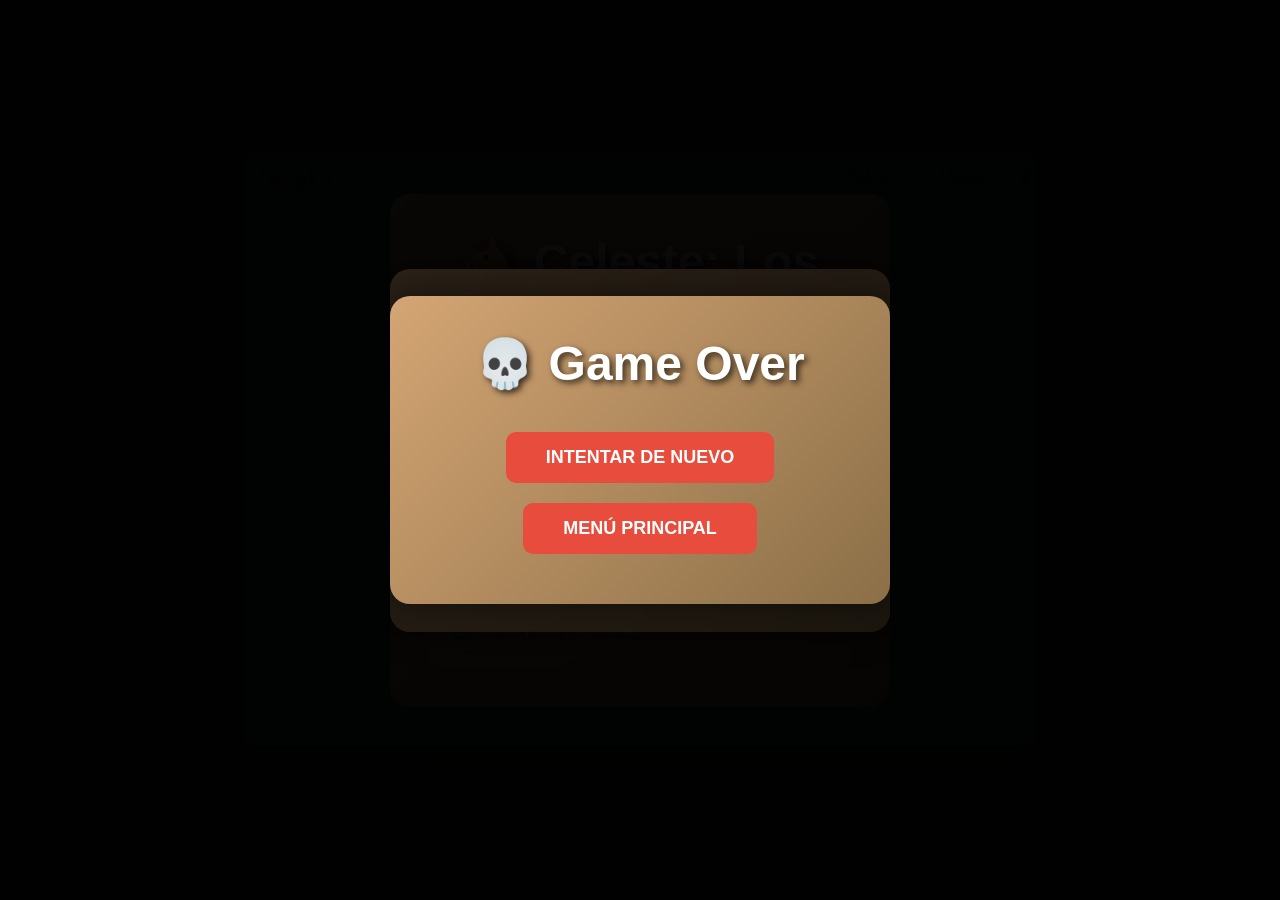
==== index.html @ f13b9c58 "Add Celeste-style platformer game set in Venezuelan Llanos Implement a challenging platformer game i" ====
<!DOCTYPE html>
<html lang="es">
<head>
    <meta charset="UTF-8">
    <meta name="viewport" content="width=device-width, initial-scale=1.0">
    <title>Celeste: Los Llanos</title>
    <link rel="stylesheet" href="css/style.css">
</head>
<body>
    <div id="gameContainer">
        <canvas id="gameCanvas" width="800" height="600"></canvas>
        <div id="ui">
            <div id="levelInfo">Nivel 1</div>
            <div id="stats">
                <span id="dashes">Saltos: 2</span>
                <span id="deaths">Muertes: 0</span>
            </div>
        </div>
    </div>

    <div id="menu" class="screen">
        <div class="menu-content">
            <h1>🐴 Celeste: Los Llanos 🌾</h1>
            <p>Un viaje a través de la magia de los Llanos Venezolanos</p>
            <button onclick="game.startGame()">JUGAR</button>
            <div class="controls">
                <p><strong>Controles:</strong></p>
                <p>⬅️➡️: Mover | ESPACIO: Saltar | Z: Dash</p>
                <p>⬆️: Escalar pared | R: Reiniciar</p>
            </div>
        </div>
    </div>

    <div id="levelComplete" class="screen">
        <div class="menu-content">
            <h1>🎉 ¡Nivel Completado!</h1>
            <p id="levelStats"></p>
            <button onclick="game.nextLevel()">Siguiente Nivel</button>
            <button onclick="game.backToMenu()">Menú Principal</button>
        </div>
    </div>

    <div id="gameOver" class="screen">
        <div class="menu-content">
            <h1>💀 Game Over</h1>
            <p id="gameOverStats"></p>
            <button onclick="game.startGame()">Intentar de Nuevo</button>
            <button onclick="game.backToMenu()">Menú Principal</button>
        </div>
    </div>

    <script src="js/utils.js"></script>
    <script src="js/entities.js"></script>
    <script src="js/player.js"></script>
    <script src="js/level.js"></script>
    <script src="js/game.js"></script>
</body>
</html>
---- css/style.css ----
* {
    margin: 0;
    padding: 0;
    box-sizing: border-box;
}

body {
    font-family: 'Arial', sans-serif;
    background: linear-gradient(135deg, #d4a574 0%, #8b6f47 100%);
    display: flex;
    justify-content: center;
    align-items: center;
    min-height: 100vh;
    color: #333;
}

#gameContainer {
    position: relative;
    width: 800px;
    height: 600px;
    background: #87ceeb;
    border: 4px solid #654321;
    box-shadow: 0 0 20px rgba(0, 0, 0, 0.3);
}

canvas {
    display: block;
    width: 100%;
    height: 100%;
}

#ui {
    position: absolute;
    top: 10px;
    left: 10px;
    right: 10px;
    display: flex;
    justify-content: space-between;
    color: white;
    font-weight: bold;
    text-shadow: 2px 2px 4px rgba(0, 0, 0, 0.7);
    font-size: 18px;
    z-index: 100;
}

#stats {
    display: flex;
    gap: 20px;
    right: 10px;
}

#levelInfo {
    font-size: 24px;
}

.screen {
    position: fixed;
    top: 0;
    left: 0;
    width: 100%;
    height: 100%;
    background: rgba(0, 0, 0, 0.8);
    display: flex;
    justify-content: center;
    align-items: center;
    z-index: 200;
    font-family: 'Arial', sans-serif;
}

.screen.hidden {
    display: none;
}

.menu-content {
    text-align: center;
    background: linear-gradient(135deg, #d4a574 0%, #8b6f47 100%);
    padding: 40px;
    border-radius: 20px;
    max-width: 500px;
    box-shadow: 0 0 30px rgba(0, 0, 0, 0.5);
}

.menu-content h1 {
    font-size: 48px;
    color: #fff;
    margin-bottom: 20px;
    text-shadow: 3px 3px 6px rgba(0, 0, 0, 0.7);
}

.menu-content p {
    font-size: 18px;
    color: #fff;
    margin-bottom: 30px;
    text-shadow: 2px 2px 4px rgba(0, 0, 0, 0.5);
}

button {
    background: #e74c3c;
    color: white;
    border: none;
    padding: 15px 40px;
    margin: 10px;
    font-size: 18px;
    border-radius: 10px;
    cursor: pointer;
    font-weight: bold;
    transition: all 0.3s;
    text-transform: uppercase;
}

button:hover {
    background: #c0392b;
    transform: scale(1.05);
}

button:active {
    transform: scale(0.95);
}

.controls {
    margin-top: 30px;
    text-align: left;
    background: rgba(255, 255, 255, 0.1);
    padding: 20px;
    border-radius: 10px;
    color: #fff;
}

.controls p {
    margin: 10px 0;
    font-size: 14px;
}
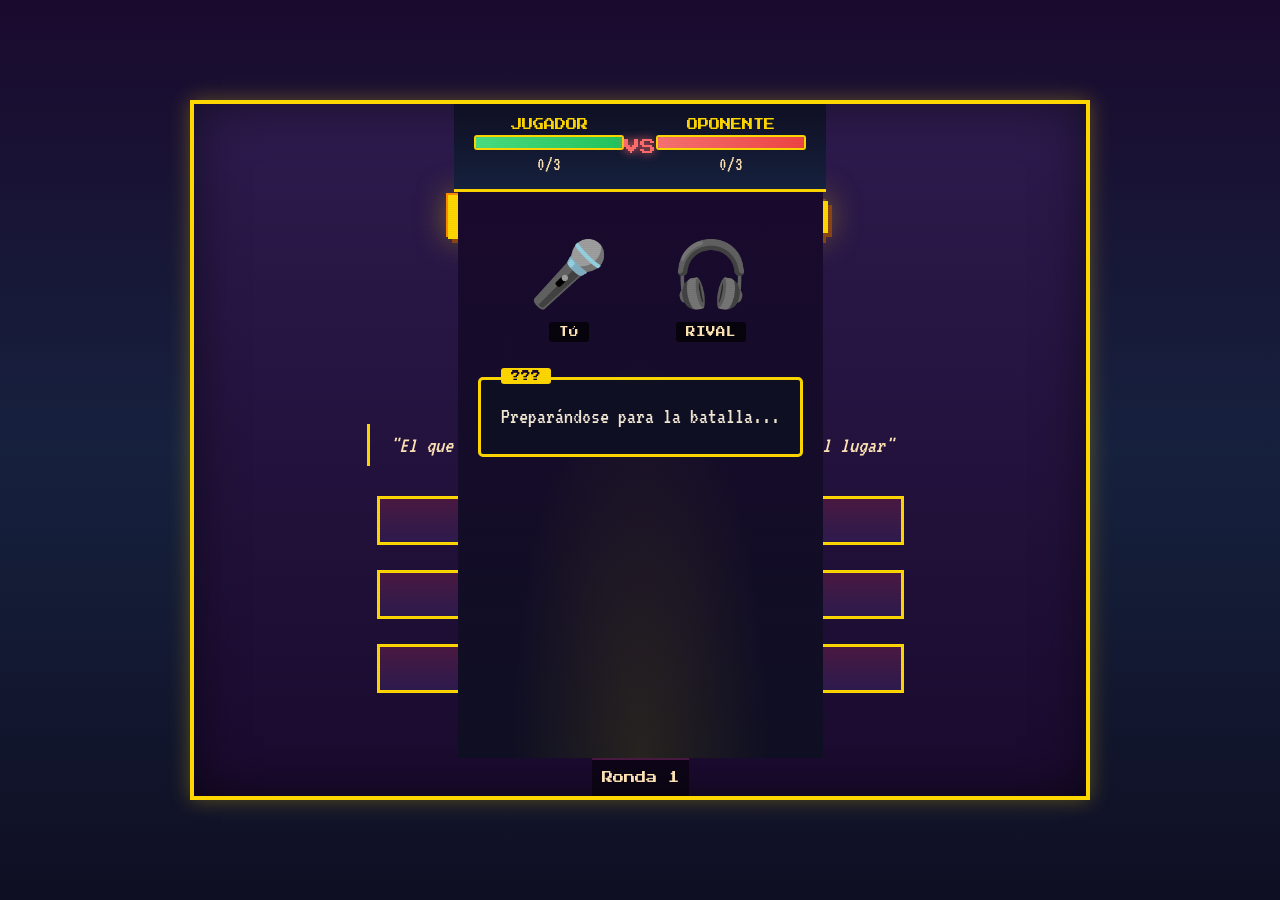
==== commit 09b6467c: "Add Es Épico rap battle game inspired by Cancerbero Replace the Celeste-style platformer with a vers" ====
--- a/index.html
+++ b/index.html
@@ -3,56 +3,222 @@
 <head>
     <meta charset="UTF-8">
     <meta name="viewport" content="width=device-width, initial-scale=1.0">
-    <title>Celeste: Los Llanos</title>
+    <title>Es Épico - Duelo de Versos</title>
     <link rel="stylesheet" href="css/style.css">
+    <link href="https://fonts.googleapis.com/css2?family=Press+Start+2P&family=VT323&display=swap" rel="stylesheet">
 </head>
 <body>
-    <div id="gameContainer">
-        <canvas id="gameCanvas" width="800" height="600"></canvas>
-        <div id="ui">
-            <div id="levelInfo">Nivel 1</div>
-            <div id="stats">
-                <span id="dashes">Saltos: 2</span>
-                <span id="deaths">Muertes: 0</span>
+    <div id="game-container">
+        <!-- Pantalla de título -->
+        <div id="title-screen" class="screen active">
+            <div class="title-content">
+                <h1 class="game-title">ES ÉPICO</h1>
+                <h2 class="subtitle">Duelo de Versos</h2>
+                <div class="title-art">
+                    <pre class="ascii-art">
+    ╔═══════════════════════════════════╗
+    ║   🎤 CANCERBERO vs TIRONE 🎤    ║
+    ║         ⚔️  BATALLA  ⚔️          ║
+    ╚═══════════════════════════════════╝
+                    </pre>
+                </div>
+                <p class="intro-text">
+                    "El que no sepa replicar... pierde su honor en el lugar"
+                </p>
+                <div class="menu-buttons">
+                    <button onclick="game.startNewGame()">NUEVA PARTIDA</button>
+                    <button onclick="game.showInstructions()">INSTRUCCIONES</button>
+                    <button onclick="game.showCredits()">CRÉDITOS</button>
+                </div>
+            </div>
+        </div>
+
+        <!-- Pantalla de instrucciones -->
+        <div id="instructions-screen" class="screen">
+            <div class="panel">
+                <h2>📜 CÓMO JUGAR</h2>
+                <div class="instructions-content">
+                    <p><strong>Estás en una batalla de rap épica.</strong></p>
+                    <p>Tu oponente lanzará un verso y deberás elegir la respuesta correcta para contrarrestarlo.</p>
+                    <br>
+                    <p>🎯 <strong>REGLAS:</strong></p>
+                    <ul>
+                        <li>Cada verso tiene UNA respuesta que lo derrota</li>
+                        <li>Aprende los versos de tus rivales</li>
+                        <li>Usa sus propias rimas en su contra</li>
+                        <li>Gana 3 intercambios para vencer al oponente</li>
+                    </ul>
+                    <br>
+                    <p>💡 <strong>CONSEJO:</strong> Como en Monkey Island, memoriza qué respuesta funciona contra cada verso.</p>
+                </div>
+                <button onclick="game.backToTitle()">VOLVER</button>
+            </div>
+        </div>
+
+        <!-- Pantalla de créditos -->
+        <div id="credits-screen" class="screen">
+            <div class="panel">
+                <h2>🎵 CRÉDITOS</h2>
+                <div class="credits-content">
+                    <p><strong>Inspirado en:</strong></p>
+                    <p>"Es Épico" - Cancerbero ft. Tirone José González</p>
+                    <br>
+                    <p><strong>Mecánica basada en:</strong></p>
+                    <p>Los duelos de insultos de "The Secret of Monkey Island"</p>
+                    <br>
+                    <p><strong>En memoria de:</strong></p>
+                    <p>Tirone José González Orama "Cancerbero"</p>
+                    <p>(1988 - 2015)</p>
+                    <br>
+                    <p class="quote">"Pensando en voz alta, se piensa mejor"</p>
+                </div>
+                <button onclick="game.backToTitle()">VOLVER</button>
+            </div>
+        </div>
+
+        <!-- Pantalla de selección de personaje -->
+        <div id="character-select" class="screen">
+            <div class="panel">
+                <h2>🎤 ELIGE TU GUERRERO</h2>
+                <div class="character-options">
+                    <div class="character-card" onclick="game.selectCharacter('cancerbero')">
+                        <div class="character-portrait">🎤</div>
+                        <h3>CANCERBERO</h3>
+                        <p>"El poeta de las calles"</p>
+                        <p class="stats">Lírica: ⭐⭐⭐⭐⭐</p>
+                    </div>
+                    <div class="character-card" onclick="game.selectCharacter('tirone')">
+                        <div class="character-portrait">🎧</div>
+                        <h3>TIRONE</h3>
+                        <p>"La voz del barrio"</p>
+                        <p class="stats">Flow: ⭐⭐⭐⭐⭐</p>
+                    </div>
+                </div>
+            </div>
+        </div>
+
+        <!-- Pantalla de batalla -->
+        <div id="battle-screen" class="screen">
+            <div class="battle-hud">
+                <div class="fighter-info player-info">
+                    <span class="fighter-name" id="player-name">JUGADOR</span>
+                    <div class="health-bar">
+                        <div class="health-fill player-health" id="player-health"></div>
+                    </div>
+                    <span class="wins" id="player-wins">0/3</span>
+                </div>
+                <div class="vs-badge">VS</div>
+                <div class="fighter-info enemy-info">
+                    <span class="fighter-name" id="enemy-name">OPONENTE</span>
+                    <div class="health-bar">
+                        <div class="health-fill enemy-health" id="enemy-health"></div>
+                    </div>
+                    <span class="wins" id="enemy-wins">0/3</span>
+                </div>
+            </div>
+
+            <div class="battle-arena">
+                <div class="character-display">
+                    <div class="character player-char" id="player-sprite">
+                        <div class="sprite">🎤</div>
+                        <div class="name-tag" id="player-tag">TÚ</div>
+                    </div>
+                    <div class="character enemy-char" id="enemy-sprite">
+                        <div class="sprite">🎧</div>
+                        <div class="name-tag" id="enemy-tag">RIVAL</div>
+                    </div>
+                </div>
+
+                <div class="dialogue-box" id="dialogue-box">
+                    <div class="speaker" id="speaker-name">???</div>
+                    <div class="dialogue-text" id="dialogue-text">
+                        Preparándose para la batalla...
+                    </div>
+                </div>
+
+                <div class="response-options" id="response-options">
+                    <!-- Las opciones se generan dinámicamente -->
+                </div>
+            </div>
+
+            <div class="round-indicator">
+                <span id="round-number">Ronda 1</span>
+            </div>
+        </div>
+
+        <!-- Pantalla de resultado de ronda -->
+        <div id="round-result" class="screen">
+            <div class="panel result-panel">
+                <h2 id="result-title">RESULTADO</h2>
+                <div class="result-content">
+                    <p id="result-verse"></p>
+                    <p id="result-response"></p>
+                    <p id="result-message"></p>
+                </div>
+                <button onclick="game.continueAfterResult()">CONTINUAR</button>
+            </div>
+        </div>
+
+        <!-- Pantalla de victoria -->
+        <div id="victory-screen" class="screen">
+            <div class="panel victory-panel">
+                <h2>🏆 ¡VICTORIA! 🏆</h2>
+                <div class="victory-content">
+                    <pre class="ascii-art victory-art">
+    ★ ★ ★ ★ ★ ★ ★ ★ ★
+    ★   CAMPEÓN DE   ★
+    ★   LOS VERSOS   ★
+    ★ ★ ★ ★ ★ ★ ★ ★ ★
+                    </pre>
+                    <p id="victory-message">¡Has demostrado tu dominio lírico!</p>
+                    <p id="victory-stats"></p>
+                </div>
+                <div class="menu-buttons">
+                    <button onclick="game.nextOpponent()">SIGUIENTE OPONENTE</button>
+                    <button onclick="game.backToTitle()">MENÚ PRINCIPAL</button>
+                </div>
+            </div>
+        </div>
+
+        <!-- Pantalla de derrota -->
+        <div id="defeat-screen" class="screen">
+            <div class="panel defeat-panel">
+                <h2>💀 DERROTA 💀</h2>
+                <div class="defeat-content">
+                    <p>"El que no sepa replicar, pierde su honor en el lugar"</p>
+                    <p id="defeat-message">Tu oponente ha demostrado ser superior...</p>
+                </div>
+                <div class="menu-buttons">
+                    <button onclick="game.retryBattle()">REINTENTAR</button>
+                    <button onclick="game.backToTitle()">MENÚ PRINCIPAL</button>
+                </div>
+            </div>
+        </div>
+
+        <!-- Pantalla de final del juego -->
+        <div id="game-complete" class="screen">
+            <div class="panel complete-panel">
+                <h2>🎵 ES ÉPICO 🎵</h2>
+                <div class="complete-content">
+                    <pre class="ascii-art">
+    ╔════════════════════════════════╗
+    ║  HAS COMPLETADO TODAS LAS     ║
+    ║  BATALLAS Y DEMOSTRADO SER    ║
+    ║  EL MAESTRO DE LOS VERSOS     ║
+    ╚════════════════════════════════╝
+                    </pre>
+                    <p class="final-quote">
+                        "Yo rapeo por hambre de justicia,<br>
+                        porque mi código de honor no bota la noticia"
+                    </p>
+                    <p class="tribute">- Cancerbero</p>
+                </div>
+                <button onclick="game.backToTitle()">VOLVER AL INICIO</button>
             </div>
         </div>
     </div>
 
-    <div id="menu" class="screen">
-        <div class="menu-content">
-            <h1>🐴 Celeste: Los Llanos 🌾</h1>
-            <p>Un viaje a través de la magia de los Llanos Venezolanos</p>
-            <button onclick="game.startGame()">JUGAR</button>
-            <div class="controls">
-                <p><strong>Controles:</strong></p>
-                <p>⬅️➡️: Mover | ESPACIO: Saltar | Z: Dash</p>
-                <p>⬆️: Escalar pared | R: Reiniciar</p>
-            </div>
-        </div>
-    </div>
-
-    <div id="levelComplete" class="screen">
-        <div class="menu-content">
-            <h1>🎉 ¡Nivel Completado!</h1>
-            <p id="levelStats"></p>
-            <button onclick="game.nextLevel()">Siguiente Nivel</button>
-            <button onclick="game.backToMenu()">Menú Principal</button>
-        </div>
-    </div>
-
-    <div id="gameOver" class="screen">
-        <div class="menu-content">
-            <h1>💀 Game Over</h1>
-            <p id="gameOverStats"></p>
-            <button onclick="game.startGame()">Intentar de Nuevo</button>
-            <button onclick="game.backToMenu()">Menú Principal</button>
-        </div>
-    </div>
-
-    <script src="js/utils.js"></script>
-    <script src="js/entities.js"></script>
-    <script src="js/player.js"></script>
-    <script src="js/level.js"></script>
+    <script src="js/verses.js"></script>
     <script src="js/game.js"></script>
 </body>
 </html>
--- a/css/style.css
+++ b/css/style.css
@@ -1,132 +1,609 @@
+/* ES ÉPICO - Duelo de Versos
+   Estilo visual inspirado en Monkey Island */
+
 * {
     margin: 0;
     padding: 0;
     box-sizing: border-box;
 }
 
+:root {
+    --bg-dark: #1a0a2e;
+    --bg-purple: #2d1b4e;
+    --accent-gold: #ffd700;
+    --accent-orange: #ff8c00;
+    --text-light: #f0e6d3;
+    --text-cream: #ffe4b5;
+    --highlight: #ff6b6b;
+    --success: #4ade80;
+    --panel-bg: #16213e;
+    --panel-border: #4a1942;
+    --dialogue-bg: #0f0f23;
+}
+
 body {
-    font-family: 'Arial', sans-serif;
-    background: linear-gradient(135deg, #d4a574 0%, #8b6f47 100%);
+    font-family: 'VT323', monospace;
+    background: linear-gradient(180deg, #1a0a2e 0%, #16213e 50%, #0f0f23 100%);
+    min-height: 100vh;
     display: flex;
     justify-content: center;
     align-items: center;
-    min-height: 100vh;
-    color: #333;
-}
-
-#gameContainer {
+    color: var(--text-light);
+    overflow: hidden;
+}
+
+#game-container {
+    width: 100%;
+    max-width: 900px;
+    height: 100vh;
+    max-height: 700px;
     position: relative;
-    width: 800px;
-    height: 600px;
-    background: #87ceeb;
-    border: 4px solid #654321;
-    box-shadow: 0 0 20px rgba(0, 0, 0, 0.3);
-}
-
-canvas {
-    display: block;
-    width: 100%;
-    height: 100%;
-}
-
-#ui {
+    background: linear-gradient(180deg, #2d1b4e 0%, #1a0a2e 100%);
+    border: 4px solid var(--accent-gold);
+    box-shadow:
+        0 0 20px rgba(255, 215, 0, 0.3),
+        inset 0 0 50px rgba(0, 0, 0, 0.5);
+    overflow: hidden;
+}
+
+/* Pantallas */
+.screen {
     position: absolute;
-    top: 10px;
-    left: 10px;
-    right: 10px;
-    display: flex;
-    justify-content: space-between;
-    color: white;
-    font-weight: bold;
-    text-shadow: 2px 2px 4px rgba(0, 0, 0, 0.7);
-    font-size: 18px;
-    z-index: 100;
-}
-
-#stats {
-    display: flex;
-    gap: 20px;
-    right: 10px;
-}
-
-#levelInfo {
-    font-size: 24px;
-}
-
-.screen {
-    position: fixed;
     top: 0;
     left: 0;
     width: 100%;
     height: 100%;
-    background: rgba(0, 0, 0, 0.8);
-    display: flex;
+    display: none;
+    flex-direction: column;
     justify-content: center;
     align-items: center;
-    z-index: 200;
-    font-family: 'Arial', sans-serif;
-}
-
-.screen.hidden {
-    display: none;
-}
-
-.menu-content {
+    padding: 20px;
+    animation: fadeIn 0.5s ease;
+}
+
+.screen.active {
+    display: flex;
+}
+
+@keyframes fadeIn {
+    from { opacity: 0; }
+    to { opacity: 1; }
+}
+
+/* Título del juego */
+.game-title {
+    font-family: 'Press Start 2P', cursive;
+    font-size: 3rem;
+    color: var(--accent-gold);
+    text-shadow:
+        4px 4px 0 #8b4513,
+        -2px -2px 0 #ff8c00,
+        0 0 30px rgba(255, 215, 0, 0.5);
+    margin-bottom: 10px;
+    animation: titleGlow 2s ease-in-out infinite alternate;
+}
+
+@keyframes titleGlow {
+    from { text-shadow: 4px 4px 0 #8b4513, -2px -2px 0 #ff8c00, 0 0 30px rgba(255, 215, 0, 0.5); }
+    to { text-shadow: 4px 4px 0 #8b4513, -2px -2px 0 #ff8c00, 0 0 50px rgba(255, 215, 0, 0.8); }
+}
+
+.subtitle {
+    font-family: 'VT323', monospace;
+    font-size: 1.8rem;
+    color: var(--text-cream);
+    margin-bottom: 20px;
+    letter-spacing: 4px;
+}
+
+.title-content {
     text-align: center;
-    background: linear-gradient(135deg, #d4a574 0%, #8b6f47 100%);
-    padding: 40px;
-    border-radius: 20px;
-    max-width: 500px;
-    box-shadow: 0 0 30px rgba(0, 0, 0, 0.5);
-}
-
-.menu-content h1 {
-    font-size: 48px;
-    color: #fff;
-    margin-bottom: 20px;
-    text-shadow: 3px 3px 6px rgba(0, 0, 0, 0.7);
-}
-
-.menu-content p {
-    font-size: 18px;
-    color: #fff;
-    margin-bottom: 30px;
-    text-shadow: 2px 2px 4px rgba(0, 0, 0, 0.5);
-}
-
+}
+
+.ascii-art {
+    font-family: monospace;
+    font-size: 0.9rem;
+    color: var(--accent-gold);
+    margin: 20px 0;
+    line-height: 1.4;
+    white-space: pre;
+}
+
+.intro-text {
+    font-size: 1.4rem;
+    color: var(--text-cream);
+    font-style: italic;
+    margin: 20px 0;
+    padding: 10px 20px;
+    border-left: 3px solid var(--accent-gold);
+}
+
+/* Botones */
 button {
-    background: #e74c3c;
-    color: white;
-    border: none;
-    padding: 15px 40px;
+    font-family: 'Press Start 2P', cursive;
+    font-size: 0.8rem;
+    padding: 15px 30px;
     margin: 10px;
-    font-size: 18px;
-    border-radius: 10px;
+    background: linear-gradient(180deg, #4a1942 0%, #2d1b4e 100%);
+    color: var(--accent-gold);
+    border: 3px solid var(--accent-gold);
     cursor: pointer;
-    font-weight: bold;
-    transition: all 0.3s;
+    transition: all 0.2s ease;
     text-transform: uppercase;
 }
 
 button:hover {
-    background: #c0392b;
+    background: linear-gradient(180deg, #6b2a5f 0%, #4a1942 100%);
     transform: scale(1.05);
+    box-shadow: 0 0 20px rgba(255, 215, 0, 0.5);
 }
 
 button:active {
     transform: scale(0.95);
 }
 
-.controls {
-    margin-top: 30px;
+.menu-buttons {
+    display: flex;
+    flex-direction: column;
+    gap: 5px;
+    margin-top: 20px;
+}
+
+/* Paneles */
+.panel {
+    background: linear-gradient(180deg, rgba(22, 33, 62, 0.95) 0%, rgba(15, 15, 35, 0.95) 100%);
+    border: 3px solid var(--accent-gold);
+    border-radius: 10px;
+    padding: 30px;
+    max-width: 600px;
+    text-align: center;
+    box-shadow:
+        0 0 30px rgba(255, 215, 0, 0.2),
+        inset 0 0 30px rgba(0, 0, 0, 0.5);
+}
+
+.panel h2 {
+    font-family: 'Press Start 2P', cursive;
+    font-size: 1.2rem;
+    color: var(--accent-gold);
+    margin-bottom: 20px;
+    text-shadow: 2px 2px 0 #8b4513;
+}
+
+.panel p, .panel li {
+    font-size: 1.3rem;
+    line-height: 1.6;
+    margin: 10px 0;
+}
+
+.panel ul {
     text-align: left;
-    background: rgba(255, 255, 255, 0.1);
+    padding-left: 30px;
+}
+
+.quote {
+    font-style: italic;
+    color: var(--accent-orange);
+}
+
+/* Selección de personaje */
+.character-options {
+    display: flex;
+    gap: 30px;
+    justify-content: center;
+    flex-wrap: wrap;
+}
+
+.character-card {
+    background: linear-gradient(180deg, #2d1b4e 0%, #1a0a2e 100%);
+    border: 3px solid var(--panel-border);
+    border-radius: 10px;
     padding: 20px;
-    border-radius: 10px;
-    color: #fff;
-}
-
-.controls p {
+    width: 200px;
+    cursor: pointer;
+    transition: all 0.3s ease;
+}
+
+.character-card:hover {
+    border-color: var(--accent-gold);
+    transform: translateY(-5px);
+    box-shadow: 0 10px 30px rgba(255, 215, 0, 0.3);
+}
+
+.character-portrait {
+    font-size: 4rem;
+    margin-bottom: 10px;
+}
+
+.character-card h3 {
+    font-family: 'Press Start 2P', cursive;
+    font-size: 0.8rem;
+    color: var(--accent-gold);
+    margin-bottom: 10px;
+}
+
+.character-card p {
+    font-size: 1rem;
+    color: var(--text-cream);
+}
+
+.stats {
+    color: var(--accent-orange) !important;
+    margin-top: 10px !important;
+}
+
+/* Pantalla de batalla */
+#battle-screen {
+    padding: 0;
+    display: flex;
+    flex-direction: column;
+}
+
+.battle-hud {
+    display: flex;
+    justify-content: space-between;
+    align-items: center;
+    padding: 15px 20px;
+    background: linear-gradient(180deg, #0f0f23 0%, #16213e 100%);
+    border-bottom: 3px solid var(--accent-gold);
+}
+
+.fighter-info {
+    display: flex;
+    flex-direction: column;
+    align-items: center;
+    gap: 5px;
+}
+
+.fighter-name {
+    font-family: 'Press Start 2P', cursive;
+    font-size: 0.7rem;
+    color: var(--accent-gold);
+}
+
+.health-bar {
+    width: 150px;
+    height: 15px;
+    background: #1a0a2e;
+    border: 2px solid var(--accent-gold);
+    border-radius: 3px;
+    overflow: hidden;
+}
+
+.health-fill {
+    height: 100%;
+    width: 100%;
+    transition: width 0.5s ease;
+}
+
+.player-health {
+    background: linear-gradient(90deg, #4ade80 0%, #22c55e 100%);
+}
+
+.enemy-health {
+    background: linear-gradient(90deg, #f87171 0%, #ef4444 100%);
+}
+
+.wins {
+    font-size: 1.2rem;
+    color: var(--text-cream);
+}
+
+.vs-badge {
+    font-family: 'Press Start 2P', cursive;
+    font-size: 1rem;
+    color: var(--highlight);
+    text-shadow: 0 0 10px var(--highlight);
+    animation: vsPulse 1s ease-in-out infinite;
+}
+
+@keyframes vsPulse {
+    0%, 100% { transform: scale(1); }
+    50% { transform: scale(1.1); }
+}
+
+/* Arena de batalla */
+.battle-arena {
+    flex: 1;
+    display: flex;
+    flex-direction: column;
+    padding: 20px;
+    background:
+        radial-gradient(ellipse at center bottom, rgba(255, 215, 0, 0.1) 0%, transparent 50%),
+        linear-gradient(180deg, #1a0a2e 0%, #0f0f23 100%);
+}
+
+.character-display {
+    display: flex;
+    justify-content: space-around;
+    align-items: flex-end;
+    padding: 20px;
+    min-height: 150px;
+}
+
+.character {
+    display: flex;
+    flex-direction: column;
+    align-items: center;
+    transition: all 0.3s ease;
+}
+
+.character .sprite {
+    font-size: 4rem;
+    animation: characterBob 2s ease-in-out infinite;
+}
+
+.player-char .sprite {
+    animation-delay: 0s;
+}
+
+.enemy-char .sprite {
+    animation-delay: 1s;
+}
+
+@keyframes characterBob {
+    0%, 100% { transform: translateY(0); }
+    50% { transform: translateY(-10px); }
+}
+
+.character.speaking .sprite {
+    animation: speaking 0.2s ease-in-out infinite;
+}
+
+@keyframes speaking {
+    0%, 100% { transform: scale(1) translateY(0); }
+    50% { transform: scale(1.1) translateY(-5px); }
+}
+
+.character.hit .sprite {
+    animation: hit 0.5s ease;
+}
+
+@keyframes hit {
+    0%, 100% { transform: translateX(0); filter: none; }
+    25% { transform: translateX(-20px); filter: brightness(2); }
+    75% { transform: translateX(20px); filter: brightness(0.5); }
+}
+
+.name-tag {
+    font-family: 'Press Start 2P', cursive;
+    font-size: 0.6rem;
+    color: var(--text-cream);
+    background: rgba(0, 0, 0, 0.7);
+    padding: 5px 10px;
+    border-radius: 3px;
+    margin-top: 10px;
+}
+
+/* Caja de diálogo estilo Monkey Island */
+.dialogue-box {
+    background: var(--dialogue-bg);
+    border: 3px solid var(--accent-gold);
+    border-radius: 5px;
+    padding: 15px 20px;
+    margin: 15px 0;
+    min-height: 80px;
+    position: relative;
+}
+
+.speaker {
+    position: absolute;
+    top: -12px;
+    left: 20px;
+    background: var(--accent-gold);
+    color: var(--bg-dark);
+    padding: 3px 10px;
+    font-family: 'Press Start 2P', cursive;
+    font-size: 0.6rem;
+    border-radius: 3px;
+}
+
+.dialogue-text {
+    font-size: 1.4rem;
+    line-height: 1.5;
+    color: var(--text-light);
+    padding-top: 5px;
+}
+
+/* Opciones de respuesta estilo Monkey Island */
+.response-options {
+    display: flex;
+    flex-direction: column;
+    gap: 8px;
+    margin-top: 10px;
+}
+
+.response-option {
+    background: transparent;
+    border: none;
+    color: var(--accent-orange);
+    font-family: 'VT323', monospace;
+    font-size: 1.3rem;
+    text-align: left;
+    padding: 8px 15px;
+    cursor: pointer;
+    transition: all 0.2s ease;
+    border-left: 3px solid transparent;
+}
+
+.response-option:hover {
+    color: var(--accent-gold);
+    background: rgba(255, 215, 0, 0.1);
+    border-left-color: var(--accent-gold);
+    transform: translateX(10px);
+}
+
+.response-option::before {
+    content: '► ';
+    opacity: 0;
+    transition: opacity 0.2s ease;
+}
+
+.response-option:hover::before {
+    opacity: 1;
+}
+
+/* Indicador de ronda */
+.round-indicator {
+    text-align: center;
+    padding: 10px;
+    background: rgba(0, 0, 0, 0.5);
+    border-top: 2px solid var(--panel-border);
+}
+
+.round-indicator span {
+    font-family: 'Press Start 2P', cursive;
+    font-size: 0.7rem;
+    color: var(--text-cream);
+}
+
+/* Pantalla de resultado */
+.result-panel {
+    max-width: 500px;
+}
+
+#result-verse {
+    color: var(--highlight);
+    font-style: italic;
+    padding: 10px;
+    background: rgba(0, 0, 0, 0.3);
+    border-radius: 5px;
     margin: 10px 0;
-    font-size: 14px;
-}
+}
+
+#result-response {
+    color: var(--success);
+    padding: 10px;
+    background: rgba(0, 0, 0, 0.3);
+    border-radius: 5px;
+    margin: 10px 0;
+}
+
+#result-message {
+    font-size: 1.5rem;
+    margin-top: 15px;
+    color: var(--accent-gold);
+}
+
+/* Victoria */
+.victory-panel {
+    animation: victoryGlow 1s ease-in-out infinite alternate;
+}
+
+@keyframes victoryGlow {
+    from { box-shadow: 0 0 30px rgba(74, 222, 128, 0.3); }
+    to { box-shadow: 0 0 50px rgba(74, 222, 128, 0.6); }
+}
+
+.victory-art {
+    color: var(--success);
+}
+
+/* Derrota */
+.defeat-panel {
+    border-color: var(--highlight);
+}
+
+.defeat-panel h2 {
+    color: var(--highlight);
+}
+
+/* Final del juego */
+.complete-panel {
+    animation: epicGlow 2s ease-in-out infinite;
+}
+
+@keyframes epicGlow {
+    0%, 100% { box-shadow: 0 0 30px rgba(255, 215, 0, 0.3); }
+    50% { box-shadow: 0 0 60px rgba(255, 215, 0, 0.6), 0 0 100px rgba(255, 140, 0, 0.3); }
+}
+
+.final-quote {
+    font-size: 1.4rem;
+    color: var(--text-cream);
+    line-height: 1.8;
+    margin: 20px 0;
+}
+
+.tribute {
+    color: var(--accent-gold);
+    font-style: italic;
+}
+
+/* Animaciones adicionales */
+@keyframes slideIn {
+    from { transform: translateY(50px); opacity: 0; }
+    to { transform: translateY(0); opacity: 1; }
+}
+
+.response-options.visible {
+    animation: slideIn 0.3s ease;
+}
+
+/* Responsive */
+@media (max-width: 768px) {
+    .game-title {
+        font-size: 1.8rem;
+    }
+
+    .subtitle {
+        font-size: 1.2rem;
+    }
+
+    button {
+        font-size: 0.6rem;
+        padding: 12px 20px;
+    }
+
+    .character-options {
+        flex-direction: column;
+        align-items: center;
+    }
+
+    .health-bar {
+        width: 100px;
+    }
+
+    .dialogue-text {
+        font-size: 1.1rem;
+    }
+
+    .response-option {
+        font-size: 1.1rem;
+    }
+
+    .ascii-art {
+        font-size: 0.6rem;
+    }
+}
+
+/* Efectos de texto typewriter */
+.typewriter {
+    overflow: hidden;
+    white-space: nowrap;
+    animation: typing 2s steps(40, end);
+}
+
+@keyframes typing {
+    from { width: 0; }
+    to { width: 100%; }
+}
+
+/* Scanlines effect (opcional, estilo retro) */
+#game-container::after {
+    content: '';
+    position: absolute;
+    top: 0;
+    left: 0;
+    width: 100%;
+    height: 100%;
+    background: repeating-linear-gradient(
+        0deg,
+        rgba(0, 0, 0, 0.1),
+        rgba(0, 0, 0, 0.1) 1px,
+        transparent 1px,
+        transparent 2px
+    );
+    pointer-events: none;
+    opacity: 0.3;
+}
